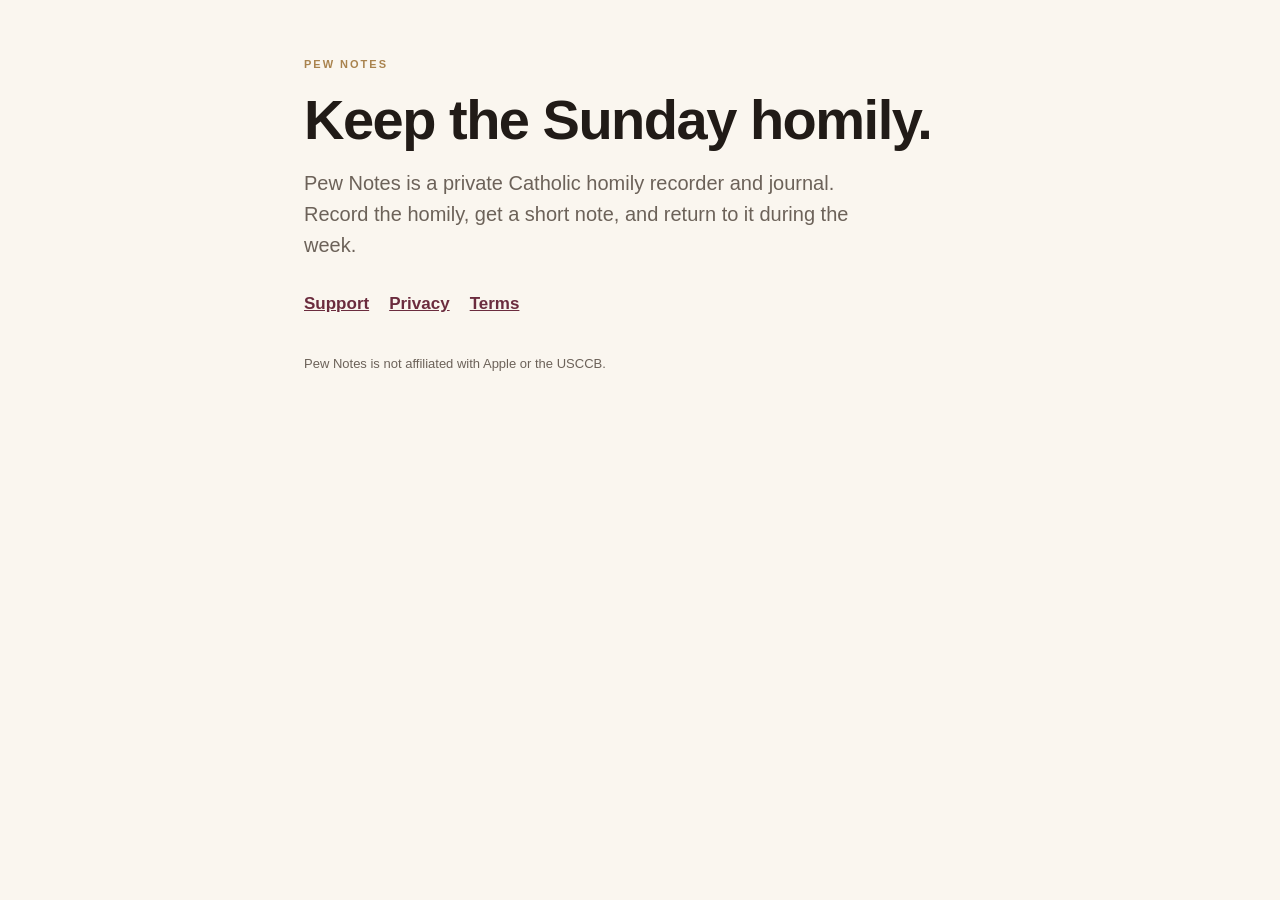
==== index.html @ 2812076c "Add Pew Notes support, privacy, and terms pages" ====
<!doctype html>
<html lang="en">
<head>
<meta charset="utf-8">
<meta name="viewport" content="width=device-width,initial-scale=1">
<title>Pew Notes — Support & Legal</title>
<link rel="stylesheet" href="styles.css">
</head>
<body>
<main>
  <p class="eyebrow">PEW NOTES</p>
  <h1>Keep the Sunday homily.</h1>
  <p class="lead">Pew Notes is a private Catholic homily recorder and journal. Record the homily, get a short note, and return to it during the week.</p>
  <nav>
    <a href="support.html">Support</a>
    <a href="privacy.html">Privacy</a>
    <a href="terms.html">Terms</a>
  </nav>
  <p class="small">Pew Notes is not affiliated with Apple or the USCCB.</p>
</main>
</body>
</html>
---- styles.css ----
:root { color-scheme: light; --paper:#faf6ef; --ink:#211b17; --muted:#6c6259; --wine:#6b2c3e; --gold:#a9834e; --line:#ded2c0; }
* { box-sizing:border-box; }
body { margin:0; background:var(--paper); color:var(--ink); font:17px/1.55 -apple-system,BlinkMacSystemFont,"Segoe UI",sans-serif; }
main { max-width:720px; margin:0 auto; padding:56px 24px 80px; }
.eyebrow { font-size:11px; letter-spacing:2px; font-weight:700; color:var(--gold); margin:0 0 18px; }
h1 { font-size:clamp(34px,6vw,56px); line-height:1.02; letter-spacing:-1.5px; margin:0 0 20px; }
h2 { font-size:22px; margin:34px 0 8px; }
p { margin:0 0 14px; }
.lead { font-size:20px; color:var(--muted); max-width:560px; }
nav { display:flex; gap:20px; margin:30px 0 36px; flex-wrap:wrap; }
a { color:var(--wine); font-weight:600; }
.small, .updated { color:var(--muted); font-size:13px; }
.card { border:1px solid var(--line); border-radius:18px; padding:22px; background:#fffdf9; margin:18px 0; }
ul { padding-left:22px; }
li { margin:8px 0; }
hr { border:0; border-top:1px solid var(--line); margin:30px 0; }
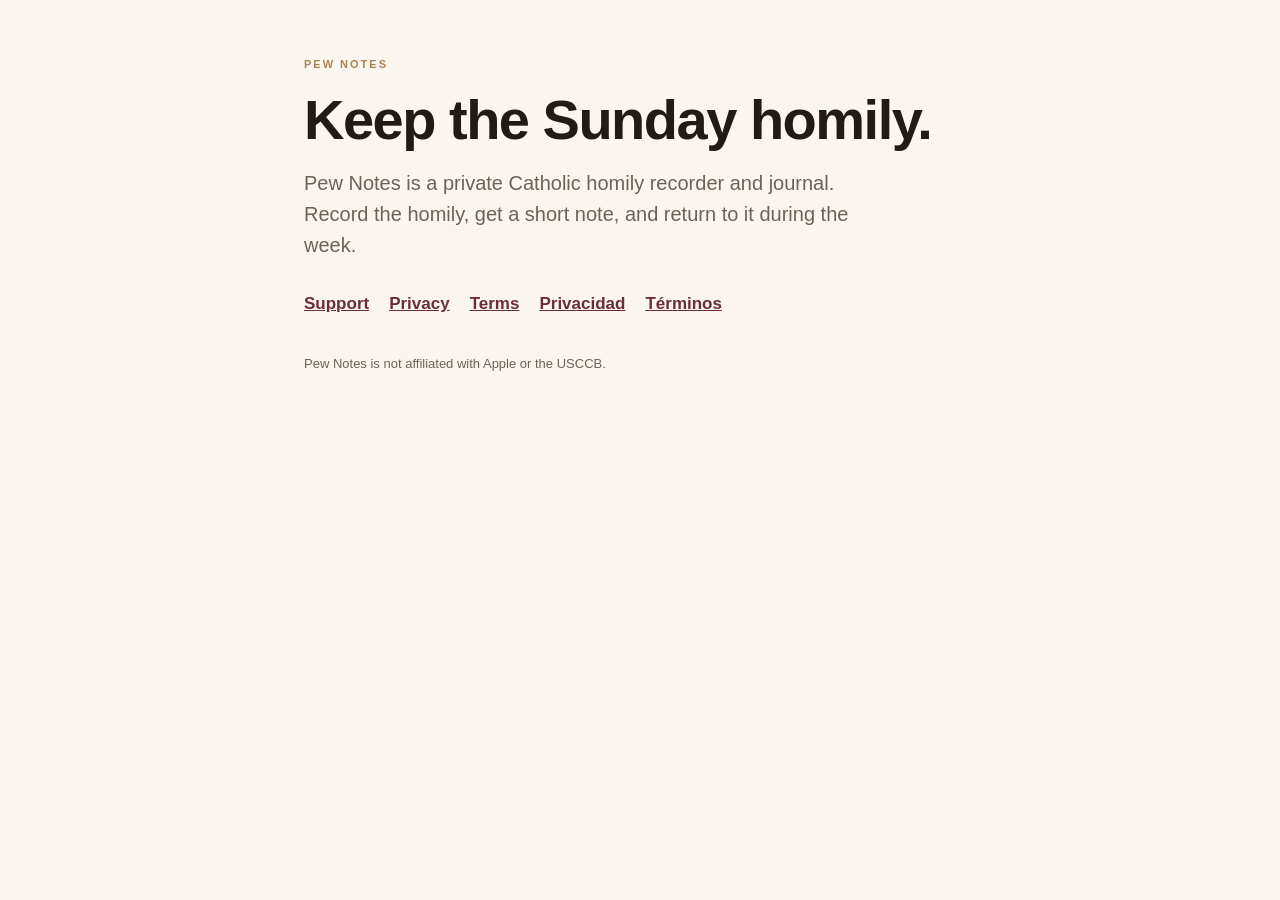
==== commit af07645c: "Add Spanish privacy and terms pages" ====
--- a/index.html
+++ b/index.html
@@ -15,6 +15,8 @@
     <a href="support.html">Support</a>
     <a href="privacy.html">Privacy</a>
     <a href="terms.html">Terms</a>
+    <a href="privacy-es.html" lang="es">Privacidad</a>
+    <a href="terms-es.html" lang="es">Términos</a>
   </nav>
   <p class="small">Pew Notes is not affiliated with Apple or the USCCB.</p>
 </main>
